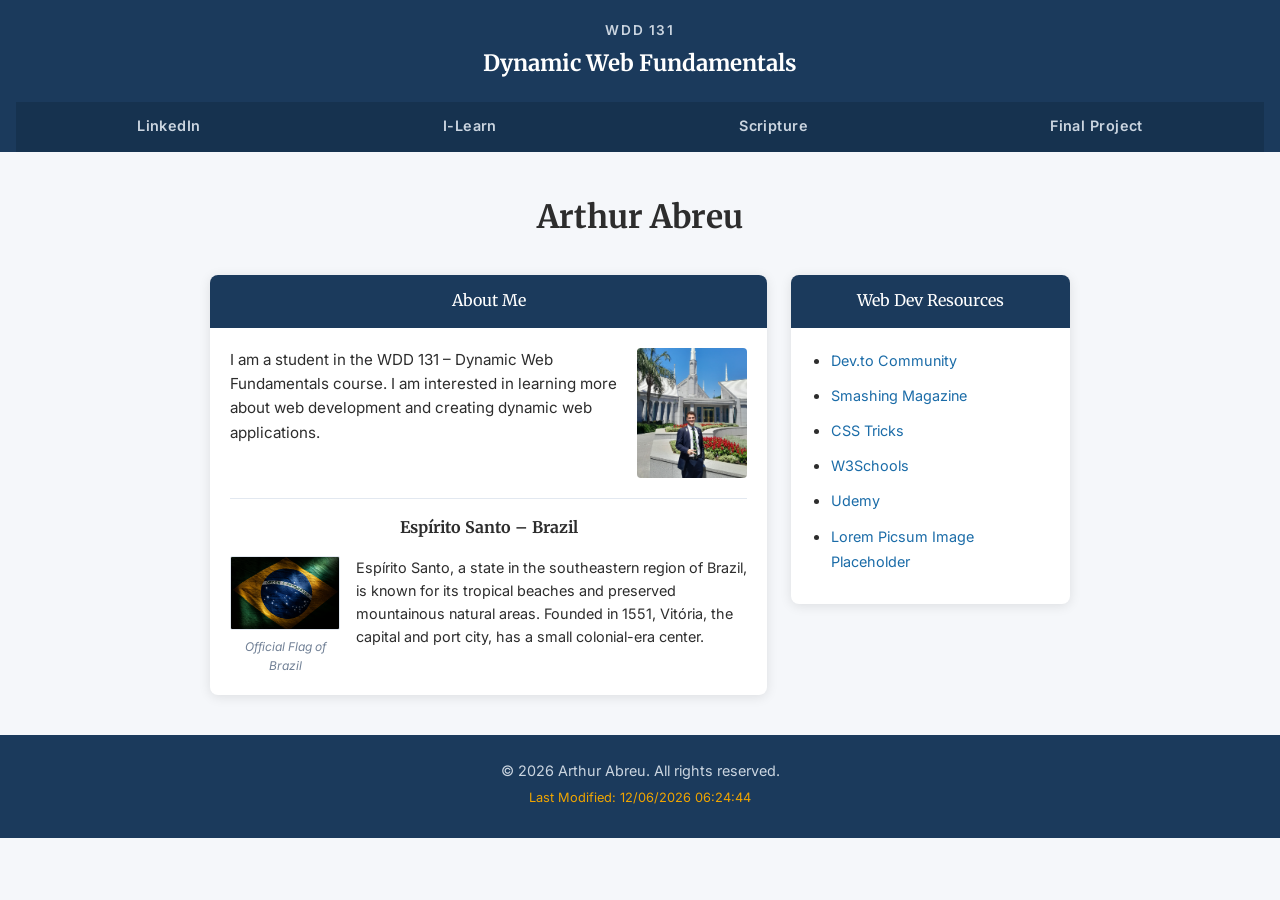
==== index.html @ 3b796808 "First commit" ====
<!DOCTYPE html>
<html lang="en">
<head>
    <meta charset="UTF-8">
    <meta name="viewport" content="width=device-width, initial-scale=1.0">
    <title>WDD 131 – Dynamic Web Fundamentals – Arthur Abreu</title>
    <meta name="description" content="This is the index page for WDD 131 – Dynamic Web Fundamentals.">
    <meta name="author" content="Arthur Abreu">
    <link href="https://fonts.googleapis.com/css2?family=Merriweather:wght@700&family=Inter:wght@400;600&display=swap" rel="stylesheet">
    <link rel="stylesheet" href="styles/base.css">
    <script src="scripts/getdates.js" defer></script>
</head>
<body>
    <header>
        <span>WDD 131</span>
        <h1>Dynamic Web Fundamentals</h1>
        <nav>
            <ul>
                <li><a href="https://www.linkedin.com/in/arthur-auday-adreu/">LinkedIn</a></li>
                <li><a href="https://byupw.instructure.com/">I-Learn</a></li>
                <li><a href="index.html">Scripture</a></li>
                <li><a href="index.html">Final Project</a></li>
            </ul>
        </nav>
    </header>

    <main class="main-container">
        <h2 class="page-title">Arthur Abreu</h2>

        <div class="cards-grid">
            <div class="card">
                <div class="card-header">About Me</div>
                <div class="card-body">
                    <div class="about-top">
                        <p>I am a student in the WDD 131 – Dynamic Web Fundamentals course. I am interested in learning more about web development and creating dynamic web applications.</p>
                        <img src="images/profile.jpg" alt="A picture of Arthur Abreu" class="profile-img">
                    </div>
                    <div class="about-location">
                        <h3>Espírito Santo – Brazil</h3>
                        <div class="location-details">
                            <figure>
                                <img src="images/brazil.png" alt="Flag of Brazil" class="flag-img">
                                <figcaption>Official Flag of Brazil</figcaption>
                            </figure>
                            <p>Espírito Santo, a state in the southeastern region of Brazil, is known for its tropical beaches and preserved mountainous natural areas. Founded in 1551, Vitória, the capital and port city, has a small colonial-era center.</p>
                        </div>
                    </div>
                </div>
            </div>

            <div class="card">
                <div class="card-header">Web Dev Resources</div>
                <div class="card-body">
                    <ul class="resources-list">
                        <li><a href="https://dev.to/">Dev.to Community</a></li>
                        <li><a href="https://www.smashingmagazine.com/">Smashing Magazine</a></li>
                        <li><a href="https://css-tricks.com/">CSS Tricks</a></li>
                        <li><a href="https://www.w3schools.com/">W3Schools</a></li>
                        <li><a href="https://www.udemy.com/">Udemy</a></li>
                        <li><a href="https://picsum.photos/">Lorem Picsum Image Placeholder</a></li>
                    </ul>
                </div>
            </div>
        </div>
    </main>

    <footer>
        <p id="copyright"></p>
        <p id="lastModified"></p>
    </footer>
</body>
</html>
---- styles/base.css ----
@import url('https://fonts.googleapis.com/css2?family=Merriweather:wght@700&family=Inter:wght@400;600&display=swap');

:root {
    --color-primary: #1B3A5C;
    --color-primary-dark: #16324F;
    --color-accent: #F0A500;
    --color-bg: #F5F7FA;
    --color-card: #FFFFFF;
    --color-text: #2D2D2D;
    --color-text-light: #CBD5E0;
    --color-link: #1B6CA8;
    --color-border: #E2E8F0;
    --shadow: 0 2px 12px rgba(0, 0, 0, 0.1);
    --radius: 8px;
    --font-heading: 'Merriweather', serif;
    --font-body: 'Inter', sans-serif;
}

* {
    box-sizing: border-box;
    margin: 0;
    padding: 0;
}

body {
    font-family: var(--font-body);
    background-color: var(--color-bg);
    color: var(--color-text);
    line-height: 1.6;
}

header {
    background-color: var(--color-primary);
    color: white;
    text-align: center;
    padding: 1.25rem 1rem 0;
}

header span {
    display: block;
    font-family: var(--font-body);
    font-size: 0.85rem;
    font-weight: 600;
    letter-spacing: 0.12em;
    text-transform: uppercase;
    color: var(--color-text-light);
    margin-bottom: 0.25rem;
}

header h1 {
    font-family: var(--font-heading);
    font-size: 1.4rem;
    font-weight: 700;
    color: white;
    margin-bottom: 1.25rem;
}

nav {
    background-color: var(--color-primary-dark);
}

nav ul {
    display: flex;
    justify-content: space-around;
    list-style: none;
    padding: 0;
    margin: 0;
}

nav ul li a {
    display: block;
    padding: 0.75rem 1.5rem;
    color: var(--color-text-light);
    text-decoration: none;
    font-size: 0.9rem;
    font-weight: 600;
    letter-spacing: 0.03em;
    border-bottom: 3px solid transparent;
    transition: color 0.25s ease, border-bottom-color 0.25s ease;
}

nav ul li a:hover {
    color: var(--color-accent);
    border-bottom-color: var(--color-accent);
}

.main-container {
    max-width: 900px;
    margin: 2.5rem auto;
    padding: 0 1.25rem;
}

.page-title {
    font-family: var(--font-heading);
    font-size: 2rem;
    text-align: center;
    color: var(--color-text);
    margin-bottom: 2rem;
}

.cards-grid {
    display: grid;
    grid-template-columns: 2fr 1fr;
    gap: 1.5rem;
    align-items: start;
}

.card {
    background-color: var(--color-card);
    border-radius: var(--radius);
    box-shadow: var(--shadow);
    overflow: hidden;
}

.card-header {
    background-color: var(--color-primary);
    color: white;
    font-family: var(--font-heading);
    font-size: 1rem;
    text-align: center;
    padding: 0.85rem 1rem;
}

.card-body {
    padding: 1.25rem;
}

.about-top {
    display: flex;
    gap: 1.25rem;
    align-items: flex-start;
    margin-bottom: 1.25rem;
}

.about-top p {
    flex: 1;
    font-size: 0.95rem;
}

.profile-img {
    width: 110px;
    height: 130px;
    object-fit: cover;
    border-radius: 4px;
    flex-shrink: 0;
}

.about-location {
    border-top: 1px solid var(--color-border);
    padding-top: 1rem;
}

.about-location h3 {
    font-family: var(--font-heading);
    font-size: 1rem;
    text-align: center;
    margin-bottom: 1rem;
    color: var(--color-text);
}

.location-details {
    display: flex;
    gap: 1rem;
    align-items: flex-start;
}

.location-details p {
    flex: 1;
    font-size: 0.9rem;
}

figure {
    flex-shrink: 0;
    text-align: center;
}

.flag-img {
    width: 110px;
    border: 1px solid var(--color-border);
    border-radius: 2px;
    display: block;
}

figcaption {
    font-size: 0.75rem;
    color: #718096;
    font-style: italic;
    margin-top: 0.4rem;
    max-width: 110px;
}

.resources-list {
    list-style: disc;
    padding-left: 1.25rem;
}

.resources-list li {
    margin-bottom: 0.6rem;
}

.resources-list li a {
    color: var(--color-link);
    text-decoration: none;
    font-size: 0.9rem;
    transition: color 0.2s ease;
}

.resources-list li a:hover {
    color: var(--color-accent);
    text-decoration: underline;
}

footer {
    background-color: var(--color-primary);
    color: var(--color-text-light);
    text-align: center;
    padding: 1.5rem 1rem;
    margin-top: 2rem;
}

footer p {
    font-size: 0.9rem;
    margin-bottom: 0.35rem;
}

#lastModified {
    color: var(--color-accent);
    font-size: 0.8rem;
}
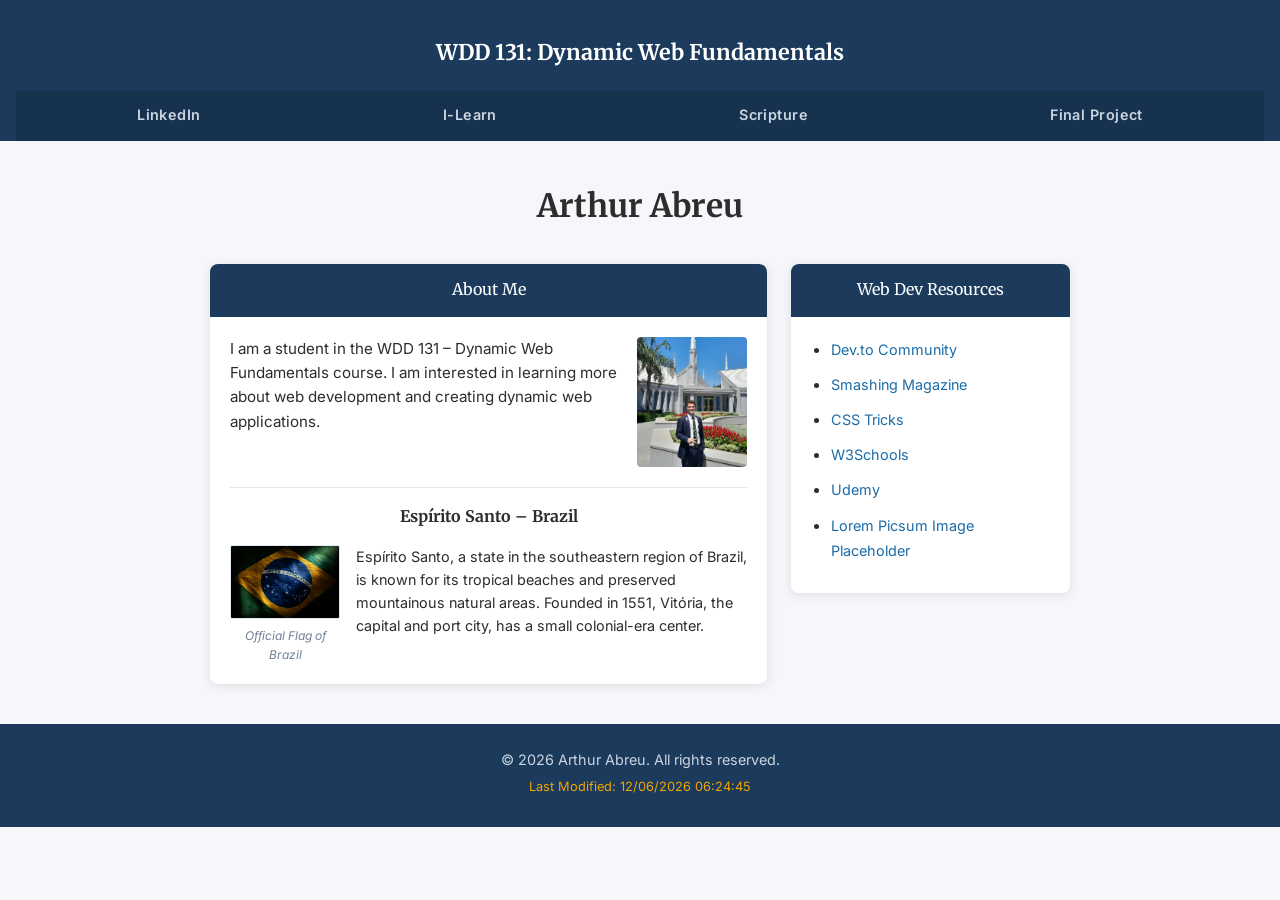
==== commit 977af230: "Fixing some problems" ====
--- a/index.html
+++ b/index.html
@@ -6,14 +6,15 @@
     <title>WDD 131 – Dynamic Web Fundamentals – Arthur Abreu</title>
     <meta name="description" content="This is the index page for WDD 131 – Dynamic Web Fundamentals.">
     <meta name="author" content="Arthur Abreu">
+    <link rel="preconnect" href="https://fonts.googleapis.com">
+    <link rel="preconnect" href="https://fonts.gstatic.com" crossorigin>
     <link href="https://fonts.googleapis.com/css2?family=Merriweather:wght@700&family=Inter:wght@400;600&display=swap" rel="stylesheet">
     <link rel="stylesheet" href="styles/base.css">
     <script src="scripts/getdates.js" defer></script>
 </head>
 <body>
     <header>
-        <span>WDD 131</span>
-        <h1>Dynamic Web Fundamentals</h1>
+        <span id="course-title">WDD 131: Dynamic Web Fundamentals</span>
         <nav>
             <ul>
                 <li><a href="https://www.linkedin.com/in/arthur-auday-adreu/">LinkedIn</a></li>
@@ -25,10 +26,10 @@
     </header>
 
     <main class="main-container">
-        <h2 class="page-title">Arthur Abreu</h2>
+        <h1 class="page-title">Arthur Abreu</h1>
 
         <div class="cards-grid">
-            <div class="card">
+            <section class="card">
                 <div class="card-header">About Me</div>
                 <div class="card-body">
                     <div class="about-top">
@@ -36,7 +37,7 @@
                         <img src="images/profile.jpg" alt="A picture of Arthur Abreu" class="profile-img">
                     </div>
                     <div class="about-location">
-                        <h3>Espírito Santo – Brazil</h3>
+                        <h2>Espírito Santo – Brazil</h2>
                         <div class="location-details">
                             <figure>
                                 <img src="images/brazil.png" alt="Flag of Brazil" class="flag-img">
@@ -46,9 +47,9 @@
                         </div>
                     </div>
                 </div>
-            </div>
+            </section>
 
-            <div class="card">
+            <section class="card">
                 <div class="card-header">Web Dev Resources</div>
                 <div class="card-body">
                     <ul class="resources-list">
@@ -60,12 +61,12 @@
                         <li><a href="https://picsum.photos/">Lorem Picsum Image Placeholder</a></li>
                     </ul>
                 </div>
-            </div>
+            </section>
         </div>
     </main>
 
     <footer>
-        <p id="copyright"></p>
+        <p>© <span id="copyright-year"></span> Arthur Abreu. All rights reserved.</p>
         <p id="lastModified"></p>
     </footer>
 </body>
--- a/styles/base.css
+++ b/styles/base.css
@@ -1,4 +1,4 @@
-@import url('https://fonts.googleapis.com/css2?family=Merriweather:wght@700&family=Inter:wght@400;600&display=swap');
+
 
 :root {
     --color-primary: #1B3A5C;
@@ -36,23 +36,13 @@
     padding: 1.25rem 1rem 0;
 }
 
-header span {
+#course-title {
     display: block;
-    font-family: var(--font-body);
-    font-size: 0.85rem;
-    font-weight: 600;
-    letter-spacing: 0.12em;
-    text-transform: uppercase;
-    color: var(--color-text-light);
-    margin-bottom: 0.25rem;
-}
-
-header h1 {
-    font-family: var(--font-heading);
-    font-size: 1.4rem;
+    font-family: var(--font-heading);
+    font-size: 1.35rem;
     font-weight: 700;
     color: white;
-    margin-bottom: 1.25rem;
+    padding: 1rem 0 1.25rem;
 }
 
 nav {
@@ -84,7 +74,7 @@
     border-bottom-color: var(--color-accent);
 }
 
-.main-container {
+main {
     max-width: 900px;
     margin: 2.5rem auto;
     padding: 0 1.25rem;
@@ -150,7 +140,7 @@
     padding-top: 1rem;
 }
 
-.about-location h3 {
+.about-location h2 {
     font-family: var(--font-heading);
     font-size: 1rem;
     text-align: center;
